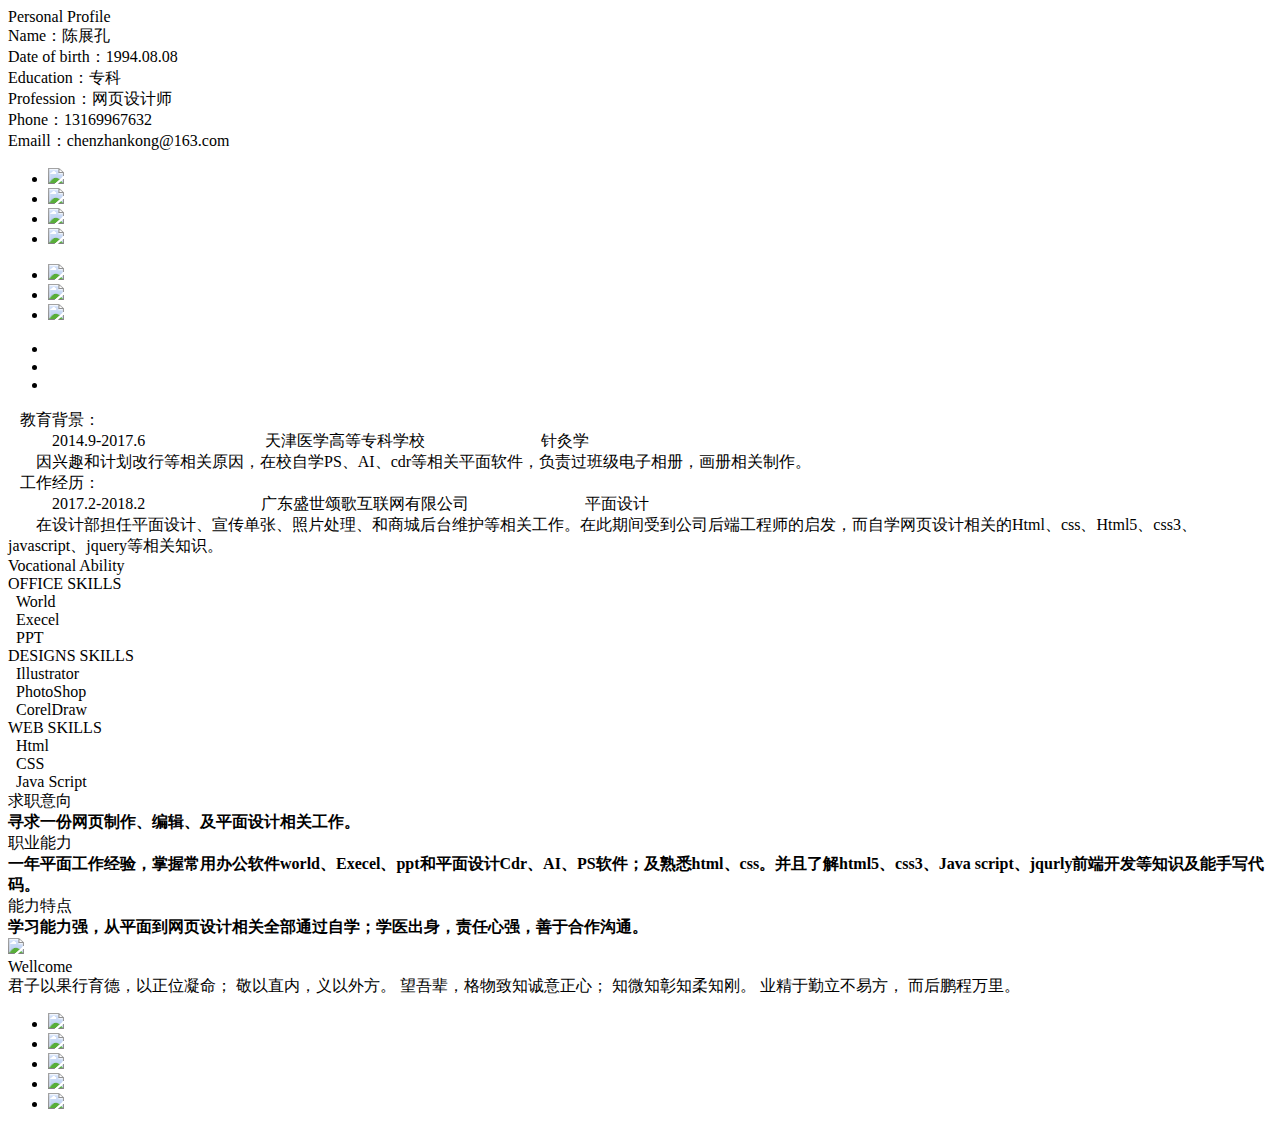
==== 我的主页.html @ 1be7fa2d "Add files via upload" ====
<!DOCTYPE html>
<html lang="en">
<head>
    <meta charset="UTF-8">
    <meta name="viewport" content="width=device-width, initial-scale=1.0">
    <meta http-equiv="X-UA-Compatible" content="ie=edge">
    <link href="homepage.css" rel="stylesheet" type="text/css">
    <title>Document</title>
</head>
<body>
    <div class="bg"></div>
    <div class="wrapper">
        <div class="content">
            <div class="message0 message">
                <div class="header0">
                    Personal Profile
                </div>
                <div class="information">
                    <div class="leftMess0">
                        <div class="messinco0"></div>
                        <span class="bold">
                        Name：</span>陈展孔<br>
                    </div>
                    <div class="leftMess0" >
                        <span class="bold">
                            <div class="messinco1"></div>
                            Date of birth：</span>1994.08.08<br>
                    </div>
                    <div class="leftMess0">
                        <span class="bold">
                            <div class="messinco2"></div>
                            Education：</span>专科<br>
                    </div>
                    <div class="leftMess0">
                        <span class="bold">
                            <div class="messinco3"></div>
                            Profession：</span>网页设计师<br>
                    </div>
                    <div class="leftMess0">
                        <span class="bold">
                            <div class="messinco4"></div>
                            Phone：</span>13169967632<br>
                    </div>
                    <div class="leftMess0">
                        
                        <span class="bold">
                            <div class="messinco5"></div>
                            Emaill：</span>chenzhankong@163.com<br>
                    </div>
                </div>
                <div class="rightImg">
                    <ul>
                        <li><img src="img/auto0.jpg"></li>
                        <li><img src="img/auto1.jpg"></li>
                        <li><img src="img/auto2.jpg"></li>
                        <li><img src="img/auto0.jpg"></li>
                    </ul>
                </div>
                <div class="smartImg">
                    <ul class="img">
                        <li><img src="img/auto0.jpg"></li>
                        <li><img src="img/auto1.jpg"></li>
                        <li><img src="img/auto2.jpg"></li>
                    </ul>
                    <ul class="smart">
                        <li></li>
                        <li></li>
                        <li></li>
                    </ul>
                </div>
                <div class="bottom0">
                    <div class="education">
                        <span class="edubold">&nbsp;&nbsp;&nbsp;教育背景：<br></span>
                        &nbsp;&nbsp;&nbsp;&nbsp;&nbsp;&nbsp;&nbsp;&nbsp;&nbsp;&nbsp;&nbsp;2014.9-2017.6&nbsp;&nbsp;&nbsp;&nbsp;&nbsp;&nbsp;&nbsp;&nbsp;&nbsp;&nbsp;&nbsp;&nbsp;&nbsp;&nbsp;&nbsp;&nbsp;&nbsp;&nbsp;&nbsp;&nbsp;&nbsp;
                            &nbsp;&nbsp;&nbsp;&nbsp;&nbsp;&nbsp;&nbsp;
                            天津医学高等专科学校&nbsp;&nbsp;&nbsp;&nbsp;&nbsp;&nbsp;&nbsp;&nbsp;&nbsp;&nbsp;&nbsp;&nbsp;&nbsp;&nbsp;&nbsp;&nbsp;&nbsp;&nbsp;&nbsp;&nbsp;
                            &nbsp;&nbsp;&nbsp;&nbsp;&nbsp;&nbsp;&nbsp;&nbsp;针灸学<br>
                            &nbsp;&nbsp;&nbsp;&nbsp;&nbsp;&nbsp;&nbsp;因兴趣和计划改行等相关原因，在校自学PS、AI、cdr等相关平面软件，负责过班级电子相册，画册相关制作。

                    </div>
                    <div class="experience">
                       <span class="bgdbold">&nbsp;&nbsp;&nbsp;工作经历：<br></span>
                       &nbsp;&nbsp;&nbsp;&nbsp;&nbsp;&nbsp;&nbsp;&nbsp;&nbsp;&nbsp;&nbsp;2017.2-2018.2&nbsp;&nbsp;&nbsp;&nbsp;&nbsp;&nbsp;&nbsp;&nbsp;&nbsp;&nbsp;&nbsp;&nbsp;&nbsp;&nbsp;&nbsp;&nbsp;&nbsp;&nbsp;&nbsp;&nbsp;&nbsp;
                       &nbsp;&nbsp;&nbsp;&nbsp;&nbsp;&nbsp;&nbsp;广东盛世颂歌互联网有限公司&nbsp;&nbsp;&nbsp;&nbsp;&nbsp;&nbsp;&nbsp;&nbsp;&nbsp;&nbsp;&nbsp;&nbsp;&nbsp;&nbsp;&nbsp;&nbsp;&nbsp;&nbsp;&nbsp;&nbsp;
                       &nbsp;&nbsp;&nbsp;&nbsp;&nbsp;&nbsp;&nbsp;&nbsp;平面设计<br>
                       &nbsp;&nbsp;&nbsp;&nbsp;&nbsp;&nbsp;&nbsp;在设计部担任平面设计、宣传单张、照片处理、和商城后台维护等相关工作。在此期间受到公司后端工程师的启发，而自学网页设计相关的Html、css、Html5、css3、javascript、jquery等相关知识。
                    </div>
                </div>
            </div>
            <div class="message1 message">
                    <div class="header1">
                            Vocational Ability
                        </div>
                    <div class="skills">
                        <div class="office">
                            <div class = "officetxt">OFFICE SKILLS</div>
                            <div class="offcanvas offcanvas0 offExercise0">&nbsp;&nbsp;World</div>
                            <div class="offcanvas offcanvas1 offExercise1">&nbsp;&nbsp;Execel</div>
                            <div class="offcanvas offcanvas2 offExercise2">&nbsp;&nbsp;PPT</div>
                        </div>
                        <div class="designs">
                            <div class="designstxt">DESIGNS SKILLS</div>
                            <div class="descanvas descanvas0 desExercise0">&nbsp;&nbsp;Illustrator</div>
                            <div class="descanvas descanvas1 desExercise1">&nbsp;&nbsp;PhotoShop</div>
                            <div class="descanvas descanvas2 desExercise2">&nbsp;&nbsp;CorelDraw</div>
                        </div>
                        <div class="web">
                            <div class="webtxt">WEB SKILLS</div>
                            <div class="webcanvas webcanvas0 webExercise0">&nbsp;&nbsp;Html</div>
                            <div class="webcanvas webcanvas1 webExercise1">&nbsp;&nbsp;CSS</div>
                            <div class="webcanvas webcanvas2 webExercise2">&nbsp;&nbsp;Java Script</div>
                        </div>
                    </div>
                    <div class="experience">
                            <div class="jobintension">
                                <span>求职意向</span><br>
                                <strong>寻求一份网页制作、编辑、及平面设计相关工作。</strong><br>
                            </div>
                            <div class="ability">
                                <span>职业能力</span><br>
                                <strong>一年平面工作经验，掌握常用办公软件world、Execel、ppt和平面设计Cdr、AI、PS软件；及熟悉html、css。并且了解html5、css3、Java script、jqurly前端开发等知识及能手写代码。</strong><br>
                            </div>
                            <div class="plan">
                                <span>能力特点</span><br>
                                <strong>学习能力强，从平面到网页设计相关全部通过自学；学医出身，责任心强，善于合作沟通。</strong><br>
                            </div>
                    </div>
            </div>
            <div class="message2 message"></div>
            <div class="message3 message"></div>
            <div class="message4 message"></div>
        </div>
        <div class="leftNav">
            <div class="favicon">
                <img src="img/me.jpg">
            </div>
            <div class="mess">
                <span class="well">Wellcome</span><br>
                <span class="motto">
                    君子以果行育德，以正位凝命；
                    敬以直内，义以外方。
                    望吾辈，格物致知诚意正心；
                    知微知彰知柔知刚。
                    业精于勤立不易方，
                    而后鹏程万里。
                </span>


            </div>
        </div>
        <ul class="rightNav">
            <li class="nav nav0">
                <div class="inco inco0">
                    <img src="img/inco0.png">
                </div>
            </li>
            <li class="nav nav1">
                <div class="inco inco1">
                    <img src="img/inco1.png">
                </div>
            </li>
            <li class="nav nav2">
                <div class="inco inco2">
                    <img src="img/inco2.png">
                </div>
            </li>
            <li class="nav nav3">
                <div class="inco inco3">
                    <img src="img/inco3.png">
                </div>
            </li>
            <li class="nav nav4">
                <div class="inco inco4">
                    <img src="img/inco4.png">
                </div>
            </li>
        </ul>
    </u> 
    <script src="jquery.js"></script>
    <script src="homepage.js"></script>
</body>
</html>
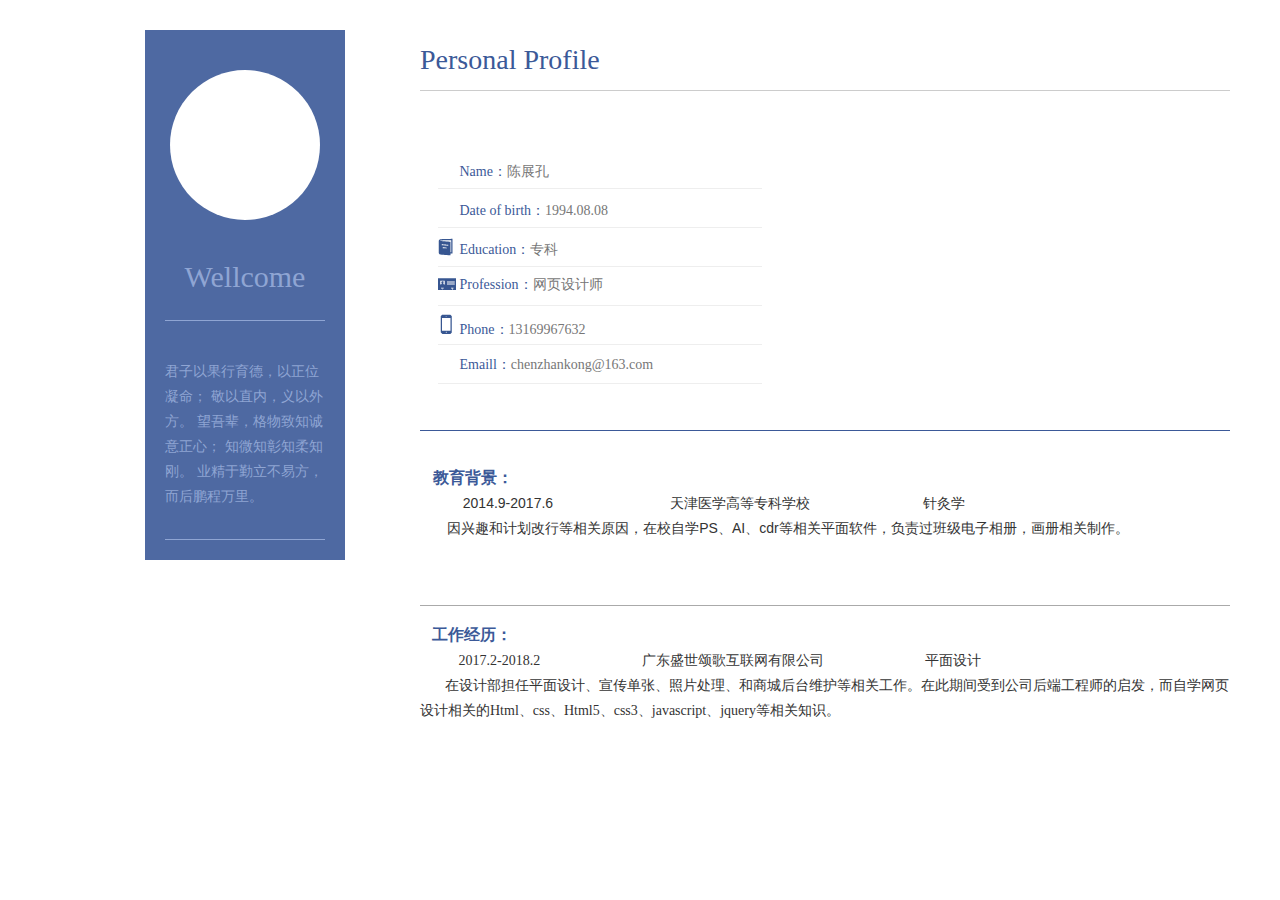
==== commit e7c33f5a: "Add files via upload" ====
--- a/我的主页.html
+++ b/我的主页.html
@@ -9,6 +9,7 @@
 </head>
 <body>
     <div class="bg"></div>
+    <div class="middle"></div>
     <div class="wrapper">
         <div class="content">
             <div class="message0 message">
@@ -49,24 +50,9 @@
                     </div>
                 </div>
                 <div class="rightImg">
-                    <ul>
-                        <li><img src="img/auto0.jpg"></li>
-                        <li><img src="img/auto1.jpg"></li>
-                        <li><img src="img/auto2.jpg"></li>
-                        <li><img src="img/auto0.jpg"></li>
-                    </ul>
+
                 </div>
                 <div class="smartImg">
-                    <ul class="img">
-                        <li><img src="img/auto0.jpg"></li>
-                        <li><img src="img/auto1.jpg"></li>
-                        <li><img src="img/auto2.jpg"></li>
-                    </ul>
-                    <ul class="smart">
-                        <li></li>
-                        <li></li>
-                        <li></li>
-                    </ul>
                 </div>
                 <div class="bottom0">
                     <div class="education">
@@ -132,7 +118,7 @@
         </div>
         <div class="leftNav">
             <div class="favicon">
-                <img src="img/me.jpg">
+                <img src="me.jpg">
             </div>
             <div class="mess">
                 <span class="well">Wellcome</span><br>
@@ -151,31 +137,31 @@
         <ul class="rightNav">
             <li class="nav nav0">
                 <div class="inco inco0">
-                    <img src="img/inco0.png">
+                    <img src="inco0.png">
                 </div>
             </li>
             <li class="nav nav1">
                 <div class="inco inco1">
-                    <img src="img/inco1.png">
+                    <img src="inco1.png">
                 </div>
             </li>
             <li class="nav nav2">
                 <div class="inco inco2">
-                    <img src="img/inco2.png">
+                    <img src="inco2.png">
                 </div>
             </li>
             <li class="nav nav3">
                 <div class="inco inco3">
-                    <img src="img/inco3.png">
+                    <img src="inco3.png">
                 </div>
             </li>
             <li class="nav nav4">
                 <div class="inco inco4">
-                    <img src="img/inco4.png">
+                    <img src="inco4.png">
                 </div>
             </li>
         </ul>
-    </u> 
+    </ul> 
     <script src="jquery.js"></script>
     <script src="homepage.js"></script>
 </body>
--- a/homepage.css
+++ b/homepage.css
@@ -0,0 +1,651 @@
+*{
+    margin: 0;
+    padding: 0;
+    list-style: none;
+}
+.bg{
+    width: 100%;
+    height: 100%;
+    z-index: -99;
+    position: absolute;
+    background-image: url(bgm.jpg);
+    /* background-size: cover; */
+}
+
+.wrapper{
+    width: 1500px;
+    min-width: 1500px;
+    margin: 0 auto;
+    z-index: 9;
+    position: relative;
+
+}
+
+
+.content{
+    position: absolute;
+    width: 60%;
+    height: 90%;
+    padding-top: 2%;
+    left: 25%;
+    perspective: 2000px;
+
+}
+.content .message0{
+    width: 100%;
+    height: 750px;
+    background-color: white;
+    position: absolute;
+    z-index: 109;
+    display: block;
+}
+.message0 .header0{
+    width: 90%;
+    height: 40px;
+    border-bottom:1px solid #ccc;
+    line-height: 40px;
+    font-size: 28px;
+    font-weight: 200;
+    color: rgb(59, 89, 152);
+    position: absolute;
+    top: 10px;
+    left: 5%;
+    padding-bottom: 10px;
+}
+.message0 .information{
+    width: 40%;
+    height: 250px;
+    font-size: 14px;
+    color: #777;
+    position: relative;
+    top: 120px;
+    left: 5%;
+}
+.information .leftMess0{
+    width: 90%;
+    height: 30px;
+    margin: 8px auto;
+    border-bottom: 1px solid #eee;
+}
+.bold{
+    font-size: 14px;
+    color: rgb(59, 89, 152);
+    font-weight: 500;
+}
+.messinco0{
+    background-image: url(messinco0.png);
+    background-repeat: no-repeat;
+    width: 18px;
+    height: 18px;
+    display: inline-block;
+    position: relative;
+    top: 5px;
+}
+.messinco1{
+    background-image: url(messinco1.png);
+    background-repeat: no-repeat;
+    width: 18px;
+    height: 18px;
+    display: inline-block;
+    position: relative;
+    top: 5px;
+}
+.messinco2{
+    background-image: url(messinco2.png);
+    background-repeat: no-repeat;
+    width: 18px;
+    height: 18px;
+    display: inline-block;
+    position: relative;
+    top: 2px;
+}
+.messinco3{
+    background-image: url(messinco3.png);
+    background-repeat: no-repeat;
+    width: 18px;
+    height: 14px;
+    display: inline-block;
+    position: relative;
+    top: 3px;
+}
+.messinco4{
+    background-image: url(messinco4.png);
+    background-repeat: no-repeat;
+    width: 18px;
+    height: 20px;
+    display: inline-block;
+    position: relative;
+    left: 2px;
+}
+.messinco5{
+    background-image: url(messinco5.png);
+    background-repeat: no-repeat;
+    width: 18px;
+    height: 16px;
+    display: inline-block;
+    position: relative;
+    left: 2px;
+}
+
+
+.message0 .bottom0{
+    width: 90%;
+    height: 350px;
+    border-top: rgb(59, 89, 152) 1px solid;
+    font-size: 14px;
+    color: rgb(59, 89, 152);
+    position: absolute;
+    top: 400px;
+    left: 5%;
+}
+.bottom0 .education{
+    padding-top: 10px;
+    width: 100%;
+    height: 40%;
+    border-bottom: 1px solid #aaa;
+    font-size: 14px;
+    font-weight: 500;
+    line-height: 25px;
+    color: #333;
+    font-family: 'Franklin Gothic Medium', 'Arial Narrow', Arial, sans-serif;
+    margin-top: 3%;
+}
+.edubold{
+    font-size: 16px;
+    font-weight: bold;
+    color:rgb(59, 89, 152);
+}
+.bottom0 .experience{
+    width: 100%;
+    height: 45%;
+    font-size: 14px;
+    font-weight: 500;
+    line-height: 25px;
+    color: #333;
+    margin-top: 2%;
+}
+.bgdbold{
+    font-size: 16px;
+    font-weight: bold;
+    color:rgb(59, 89, 152);
+}
+.content .message1{
+    width: 100%;
+    height: 750px;
+    background-color: white;
+    position: absolute;
+    z-index: 99;
+    display: none;
+}
+.message1 .header1{
+    width: 90%;
+    height: 40px;
+    border-bottom:1px solid #ccc;
+    line-height: 40px;
+    font-size: 28px;
+    font-weight: 200;
+    color: rgb(59, 89, 152);
+    position: absolute;
+    top: 50px;
+    left: 5%;
+    padding-bottom: 10px;
+
+}
+.message1 .skills{
+    width: 43%;
+    height: 100%;
+    font-size: 14px;
+    color: #777;
+    position: absolute;
+    top: 160px;
+    left: 5%; 
+}
+.skills .office{
+    width: 90%;
+    height: 150px;
+    border-bottom: #ccc 1px solid;
+    margin-left: 5%;
+    color:rgb(59, 89, 152) ;
+    margin-top: 10px;
+    font-size: 16px;
+    font-weight: 500;
+    position: relative;
+    overflow: hidden;
+}
+.offcanvas{
+    width: 280px;
+    height: 23px;
+    background-color: rgb(59, 89, 152);
+    margin-top: 14px;
+    position: relative;
+    color: #fff;
+    font-size: 12px;
+    line-height: 23px;
+}
+.offcanvas0{
+    width: 280px;
+}
+.offExercise0{
+    animation: offRigth0 3s;
+}
+@-webkit-keyframes offRigth0{
+    0%{right: 240px}
+    100%{right: 0px}
+}
+.offcanvas1{
+    width: 260px;
+}
+.offExercise1{
+    animation: offRigth1 3s;
+}
+@-webkit-keyframes offRigth1{
+    0%{right: 220px}
+    100%{right: 0px}
+}
+.offcanvas2{
+    width: 300px;
+}
+.offExercise2{
+    animation: offRigth2 3s;
+}
+@-webkit-keyframes offRigth2{
+    0%{right: 260px}
+    100%{right: 0px}
+}
+.skills .designs{
+    width: 90%;
+    height: 150px;
+    border-bottom: #ccc 1px solid;
+    margin-top: 10px;
+    margin-left: 5%;
+    color:rgb(59, 89, 152) ;
+    font-size: 16px;
+    font-weight: 500;
+    overflow: hidden;
+    position: relative;
+}
+.descanvas{
+    width: 300px;
+    height: 23px;
+    background-color: rgb(59, 89, 152);
+    margin-top: 16px;
+    position: relative;
+    color: #fff;
+    font-size: 12px;
+    line-height: 23px;
+}
+.descanvas0{
+    width: 290px;
+}
+.desExercise0{
+    animation: desRigth0 3s;
+}
+@-webkit-keyframes desRigth0{
+    0%{right: 250px}
+    100%{right: 0px}
+}
+.descanvas1{
+    width: 280px;
+}
+.desExercise1{
+    animation: desRigth1 3s;
+}
+@-webkit-keyframes desRigth1{
+    0%{right: 240px}
+    100%{right: 0px}
+}
+.descanvas2{
+    width: 320px;
+}
+.desExercise2{
+    animation: desRigth2 3s;
+}
+@-webkit-keyframes desRigth2{
+    0%{right: 280px}
+    100%{right: 0px}
+}
+.skills .web{
+    width: 90%;
+    height: 150px;
+    border-bottom: #ccc 1px solid;
+    margin-top: 10px;
+    margin-left: 5%;
+    color:rgb(59, 89, 152) ;
+    font-size: 16px;
+    font-weight: 500;
+    overflow: hidden;
+    position: relative;
+}
+.webcanvas{
+    width: 280px;
+    height: 23px;
+    background-color: rgb(59, 89, 152);
+    margin-top: 16px;
+    position: relative;
+    color: #fff;
+    font-size: 12px;
+    line-height: 23px;
+}
+.webcanvas0{
+    width: 280px;
+}
+.webExercise0{
+    animation: webRigth0 3s;
+}
+@-webkit-keyframes webRigth0{
+    0%{right: 240px}
+    100%{right: 0px}
+}
+.webcanvas1{
+    width: 270px;
+}
+.webExercise1{
+    animation: webRigth1 3s;
+}
+@-webkit-keyframes webRigth1{
+    0%{right: 230px}
+    100%{right: 0px}
+}
+.webcanvas2{
+    width: 200px;
+}
+.webExercise2{
+    animation: webRigth2 3s;
+}
+@-webkit-keyframes webRigth2{
+    0%{right: 160px}
+    100%{right: 0px}
+}
+.message1 .experience{
+    border-left: solid 2px rgb(59, 89, 152);
+    width: 45%;
+    height: 500px;
+    font-size: 14px;
+    color: #777;
+    position: relative;
+    top: 180px;
+    left: 50%;
+    position: relative;
+}
+.experience .jobintension{
+    width: 90%;
+    height: 30%;
+    margin-top: 40px;
+    position: absolute;
+    left: 10%;
+}
+.jobintension span{
+    display: block;
+    width: 100%;
+    color: rgb(59, 89, 152);
+    font-size: 18px;
+    font-weight: bold;
+    padding-bottom: 2px;
+    border-bottom: #ccc 1px solid;
+}
+.experience .ability{
+    width: 90%;
+    height: 30%;
+    position: absolute;
+    left: 10%;
+    top: 36%;
+}
+.ability span{
+    display: block;
+    width: 100%;
+    color: rgb(59, 89, 152);
+    font-size: 18px;
+    font-weight: bold;
+    padding-bottom: 2px;
+    border-bottom: #ccc 1px solid;
+}
+.experience .plan{
+    width: 90%;
+    height: 30%;
+    position: absolute;
+    left: 10%;
+    top: 70%;
+}
+
+.content .message2{
+    width: 100%;
+    height: 600px;
+    background-color: white;
+    position: absolute;
+}
+.content .message3{
+    width: 100%;
+    height: 600px;
+    background-color: white;
+    position: absolute;
+}
+.content .message4{
+    width: 100%;
+    height: 600px;
+    background-color: white;
+    position: absolute;
+}
+.leftNav{
+    width: 200px;
+    height: auto;
+    background-color: rgb(59, 89, 152);
+    position: absolute;
+    margin-top: 2%;
+    right: 77%;
+    opacity: 0.9;
+}
+.leftNav .favicon{
+    width:150px;
+    height: 150px;
+    border-radius: 100%;
+    background-color: white;
+    position: relative;
+    margin: 40px auto;
+    overflow: hidden;
+}
+.favicon img{
+    position: absolute;
+    width: 85%;
+    left: 10px;
+    top: -50px;
+}
+.well{
+    width: 80%;
+    height: 40px;
+    font-size: 30px;
+    text-align: center;
+    color:  rgb(131, 156, 207);
+    margin: 0 auto;
+    display: block;
+    border-bottom: 1px solid rgb(131, 156, 207);
+    padding-bottom: 20px;
+}
+.motto{
+    font-size: 14px;
+    color:  rgb(131, 156, 207);
+    line-height: 25px;
+    text-align: left;
+    display: block;
+    width: 80%;
+    margin: 20px auto;
+    border-bottom: 1px solid rgb(131, 156, 207);
+    padding-bottom: 30px;
+}
+.rightNav{
+    display: inline-block;
+    box-sizing: border-box;
+    width:80px;
+    height: 400px;
+    position: absolute;
+    left: 87%;
+    margin-top: 2%;
+    opacity: 0.9;
+}
+.rightNav .initclassnav{
+    background-color: rgb(59, 89, 152);
+}
+.rightNav nav .initclassinco{
+    background-color: #fff;
+}
+.rightNav nav inco .initclassimg{
+    left: 10px;
+}
+.rightNav .addclassnav{
+    background-color: #fff;
+}
+.rightNav nav .addclassinco{
+    background-color: rgb(59, 89, 152);
+}
+.rightNav nav inco .addclassimg{
+    left: -37px;
+}
+.rightNav .nav0{
+    box-sizing: border-box;
+    width:100%;
+    height: 20%;
+    background-color: rgb(59, 89, 152);
+    position: absolute;
+    top: 0;
+    border: 1px solid rgb(131, 156, 207);
+    transition: background-color 0.5s;
+}
+.rightNav .nav0:hover{
+    cursor: pointer;
+}
+.nav0 .inco0{
+    width: 55%;
+    height: 55%;
+    background-color: white;
+    border-radius: 50%;
+    margin-top: 25%;
+    margin-left: 25%;
+    overflow: hidden;
+    position: relative;
+}
+.inco0 img{
+    position: absolute;
+    top: 4px;
+    left: 0px;
+}
+.rightNav .nav1{
+    box-sizing: border-box;
+    width:100%;
+    height: 20%;
+    background-color: rgb(59, 89, 152);
+    position: absolute;
+    top: 20%;
+    border-left: 1px solid rgb(131, 156, 207);
+    border-right: 1px solid rgb(131, 156, 207);
+    border-bottom: 1px solid rgb(131, 156, 207);
+    transition: background-color 0.5s;
+    
+}
+.rightNav .nav1:hover{
+    cursor: pointer;
+}
+.nav1 .inco1{
+    width: 55%;
+    height: 55%;
+    background-color: white;
+    border-radius: 50%;
+    margin-top: 25%;
+    margin-left: 25%;
+    overflow: hidden;
+    position: relative;
+}
+.inco1 img{
+    position: absolute;
+    top: 7px;
+    left: 0px;
+}
+.rightNav .nav2{
+    box-sizing: border-box;
+    width:100%;
+    height: 20%;
+    background-color: rgb(59, 89, 152);
+    position: absolute;
+    top: 40%;
+    border-left: 1px solid rgb(131, 156, 207);
+    border-right: 1px solid rgb(131, 156, 207);
+    border-bottom: 1px solid rgb(131, 156, 207);
+    transition: background-color 0.5s;
+}
+.rightNav .nav2:hover{
+    cursor: pointer;
+}
+.nav2 .inco2{
+    width: 55%;
+    height: 55%;
+    background-color: white;
+    border-radius: 50%;
+    margin-top: 25%;
+    margin-left: 25%;
+    overflow: hidden;
+    position: relative;
+}
+.inco2 img{
+    position: absolute;
+    top: 8px;
+    left: 0px;
+}
+.rightNav .nav3{
+    box-sizing: border-box;
+    width:100%;
+    height: 20%;
+    background-color: rgb(59, 89, 152);
+    position: absolute;
+    top: 60%;
+    border-left: 1px solid rgb(131, 156, 207);
+    border-right: 1px solid rgb(131, 156, 207);
+    border-bottom: 1px solid rgb(131, 156, 207);
+    transition: background-color 0.5s; 
+}
+.rightNav .nav3:hover{
+    cursor: pointer;
+}
+.nav3 .inco3{
+    width: 55%;
+    height: 55%;
+    background-color: white;
+    border-radius: 50%;
+    margin-top: 25%;
+    margin-left: 25%;
+    overflow: hidden;
+    position: relative;
+}
+.inco3 img{
+    position: absolute;
+    top: 6px;
+    left: 0px;
+}
+.rightNav .nav4{
+    box-sizing: border-box;
+    width:100%;
+    height: 20%;
+    background-color: rgb(59, 89, 152);
+    position: absolute;
+    top: 80%;
+    border-left: 1px solid rgb(131, 156, 207);
+    border-right: 1px solid rgb(131, 156, 207);
+    border-bottom: 1px solid rgb(131, 156, 207);
+    transition: background-color 0.5s;
+    
+}
+.rightNav .nav4:hover{
+    cursor: pointer;
+}
+.nav4 .inco4{
+    width: 55%;
+    height: 55%;
+    background-color: white;
+    border-radius: 50%;
+    margin-top: 25%;
+    margin-left: 25%;
+    overflow: hidden;
+    position: relative;
+}
+.inco4 img{
+    position: absolute;
+    top: 11px;
+    left: 0px;
+}